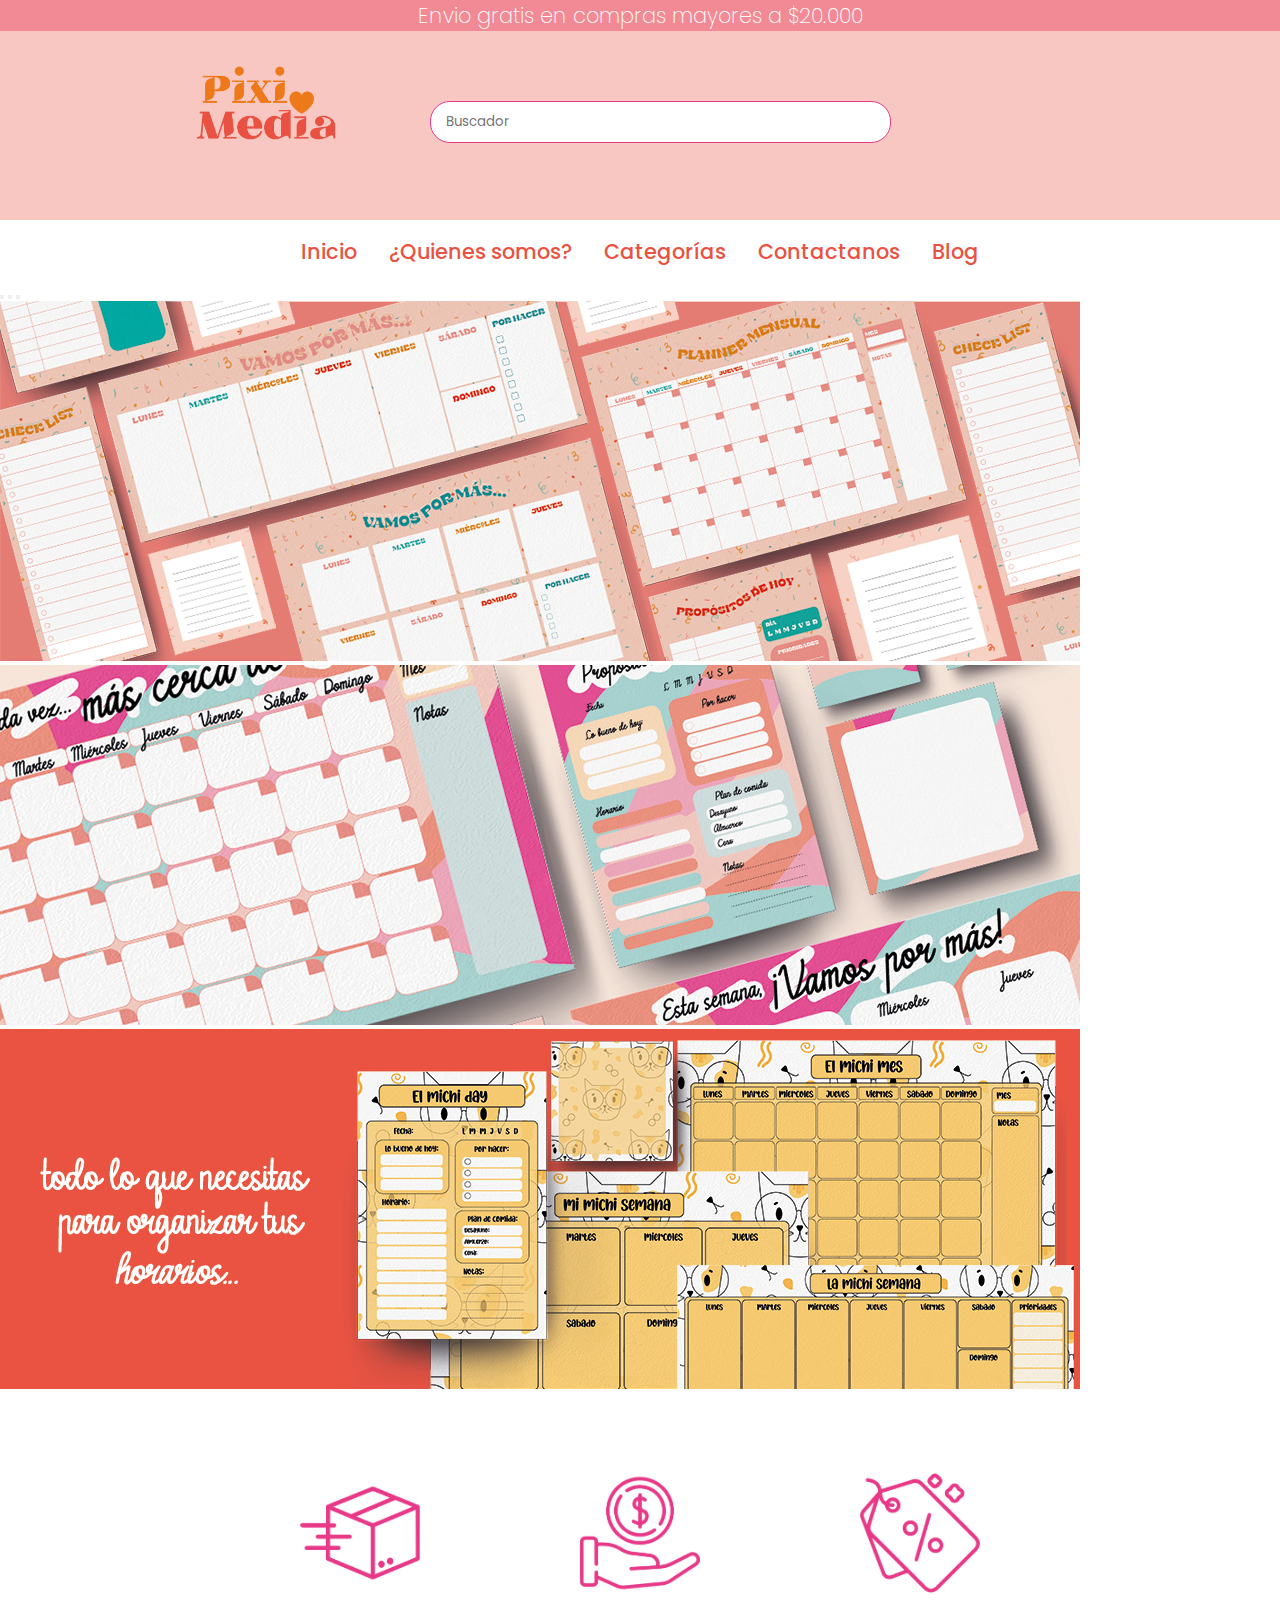
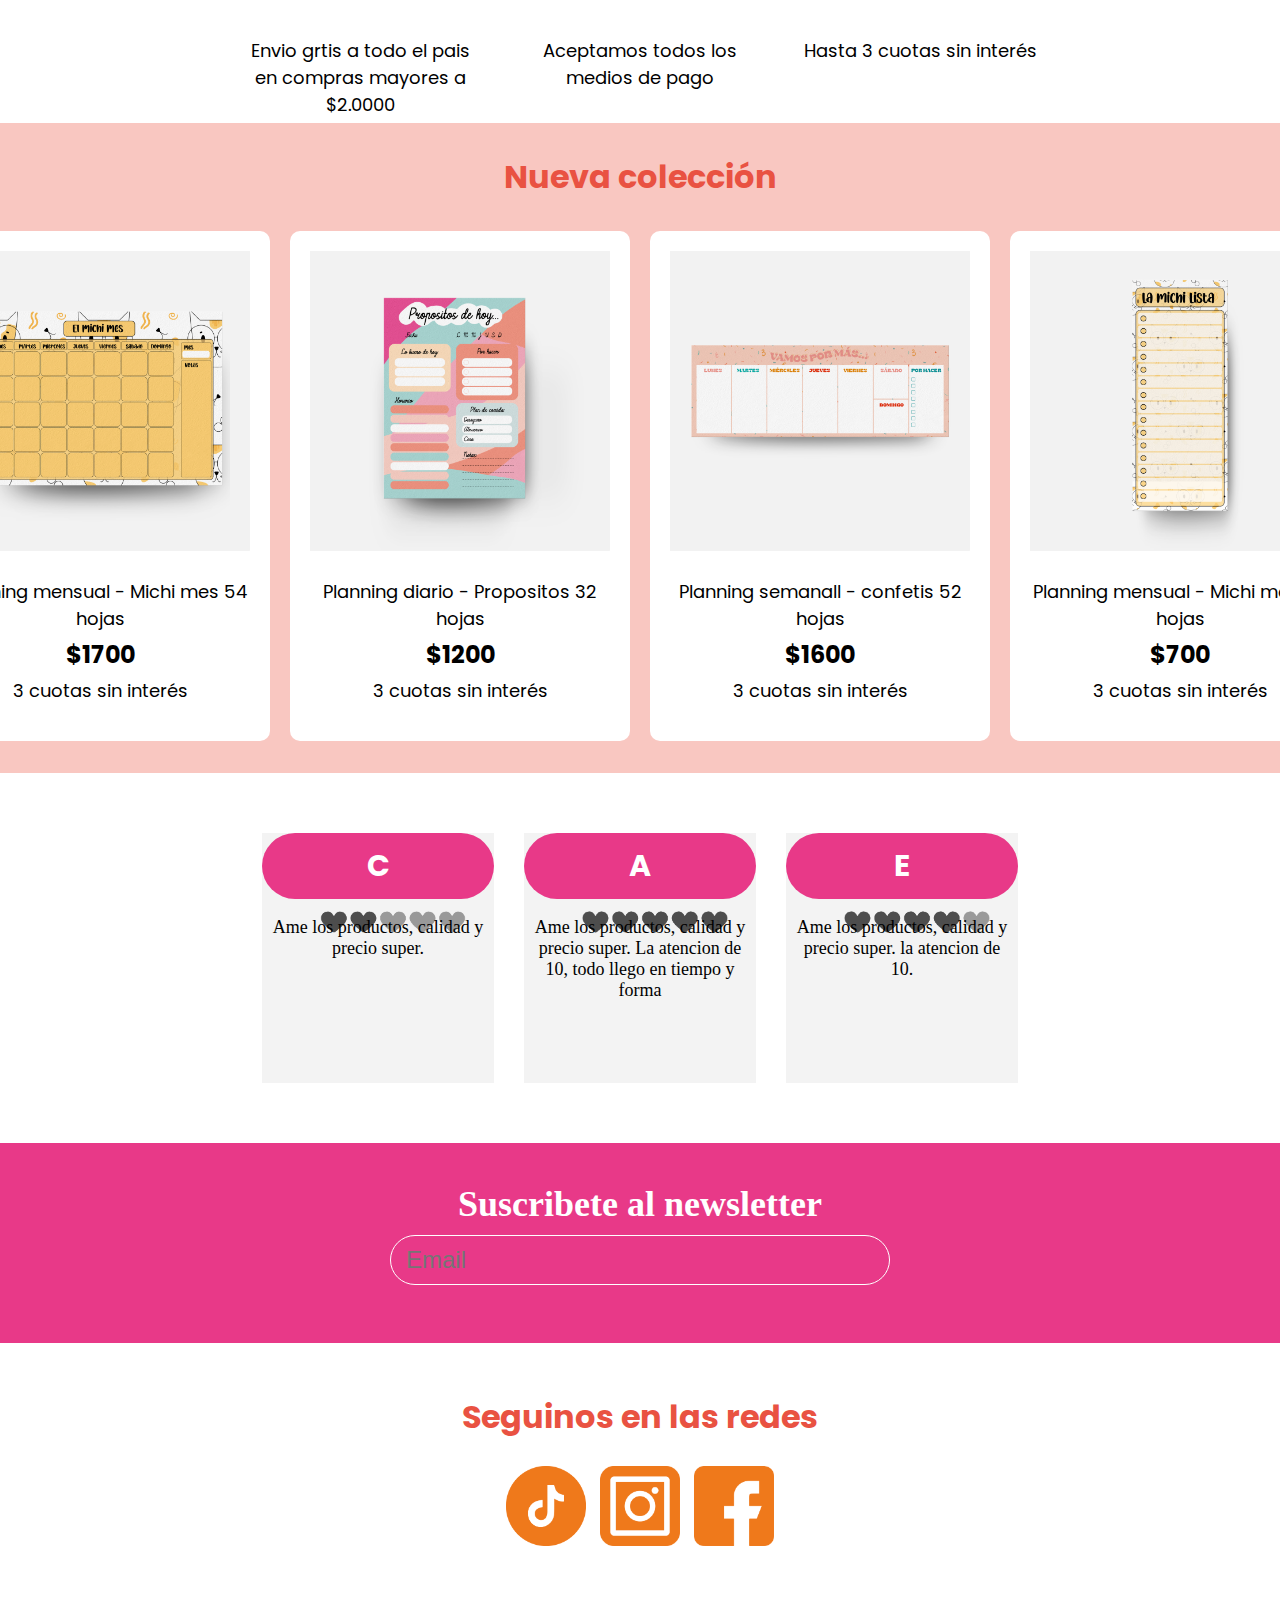
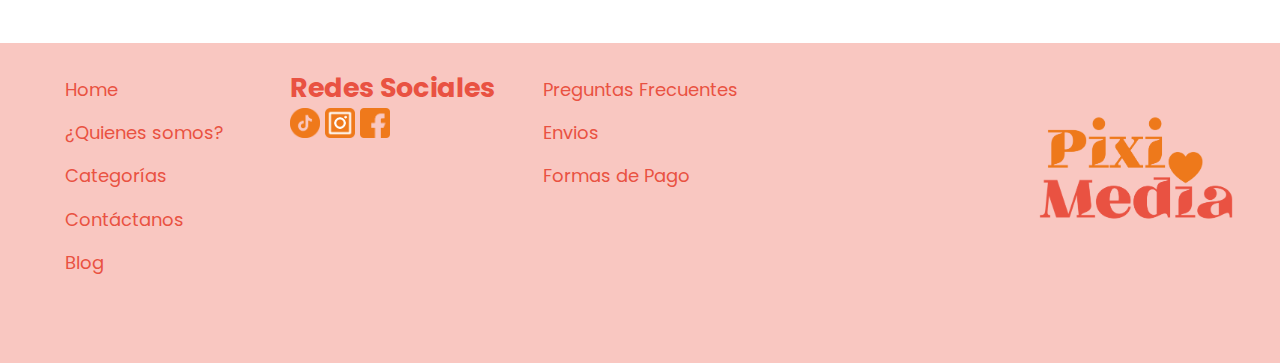
==== Index.html @ 92ada292 "intento 4 con el github" ====
<!DOCTYPE html>
<html lang="en">

<head>
    <meta charset="UTF-8">
    <meta name="viewport" content="width=device-width, initial-scale=1.0">
    <link href="https://cdn.jsdelivr.net/npm/bootstrap@5.3.0/dist/css/bootstrap.min.css" rel="stylesheet"
        integrity="sha384-9ndCyUaIbzAi2FUVXJi0CjmCapSmO7SnpJef0486qhLnuZ2cdeRhO02iuK6FUUVM" crossorigin="anonymous">
    <link rel="stylesheet" href="./sass/main.css">
    <link link rel="shortcut icon" href="./img/Logo/favicon512x512_Mesa de trabajo.png" type="image/x-icon">
    <link rel="preconnect" href="https://fonts.googleapis.com">
    <link rel="preconnect" href="https://fonts.gstatic.com" crossorigin>
    <link href="https://fonts.googleapis.com/css2?family=Comme&family=Poppins:wght@200;300;400;500&display=swap"
        rel="stylesheet">
    <title>Pixi Love Media</title>
    <meta name="keywords"
        content="plannings, organizador de horarios, estudio, blocks de notas, semanas, meses,agendas, notias adhesivas">
    <meta name="description" content="Tienda de organizadores de tiempo para que no se te olvide nada">
</head>

<body>
    <header>
        <div class="contenedor">
            <div class="mensajeTop">
                <h2 class="top">Envio gratis en compras mayores a $20.000</h2>
            </div>
            <a href="./index.html" class="enlace">
                <img src="./img/Logo/logo_Mesa de trabajo1.png" alt="logo" class="logo">
            </a>
            <div class="buscador">
                <input class="search" type="search" required placeholder="Buscador">
            </div>
        </div>
        <div class="menuFlex">
            <nav class="nav" id="nav">
                <ul class="nav nav-underline">
                    <li class="nav-item">
                      <a class="nav-link" aria-current="page" href="./index.html">Inicio</a>
                    </li>
                    <li class="nav-item">
                      <a class="nav-link" href="./nosotros.html">¿Quienes somos?</a>
                    </li>
                    <li class="nav-item">
                      <a class="nav-link" href="./categorias.html">Categorías</a>
                    </li>
                    <li class="nav-item">
                      <a class="nav-link "  href="" class="nav-enlace " >Contactanos</a></li>
                      
                    </li>
                    <li class="nav-item">
                      <a class="nav-link "href="./blog.html">Blog</a>
                    </li>
                  </ul>
            </nav>
        </div>
    </header>

    <section class="main">
        <div id="carouselExampleIndicators" class="carousel slide">
            <div class="carousel-indicators">
                <button type="button" data-bs-target="#carouselExampleIndicators" data-bs-slide-to="0" class="active"
                    aria-current="true" aria-label="Slide 1"></button>
                <button type="button" data-bs-target="#carouselExampleIndicators" data-bs-slide-to="1" |
                    aria-label="Slide 2"></button>
                <button type="button" data-bs-target="#carouselExampleIndicators" data-bs-slide-to="2"
                    aria-label="Slide 3"></button>
            </div>
            <div class="carousel-inner">
                <div class="carousel-item active">
                    <img src="./img/CARRUSEL/Banner.confeti.png" class="d-block w-100" alt="confeti">
                </div>
                <div class="carousel-item">
                    <img src="./img/CARRUSEL/banner.colores.png" class="d-block w-100" alt="colores">
                </div>
                <div class="carousel-item">
                    <img src="./img/CARRUSEL/banner.michi.png" class="d-block w-100" alt="Gatitos">
                </div>
            </div>
        </div>
        <section class="metodos">
            <div class="flex-items">
                <img src="./img/iconos/envios-02.png" alt="Envios">
                <p class="concepto">Envio grtis a todo el pais en
                    compras mayores a $2.0000</p>
            </div>
            <div class="flex-items">
                <img src="./img/iconos/pagos-03.png" alt="pagos">
                <p class="concepto">Aceptamos todos los medios de pago</p>
            </div>
            <div class="flex-items">
                <img src="./img/iconos/promociones-04.png" alt="promociones">
                <p class="concepto">Hasta 3 cuotas sin interés</p>
            </div>
        </section>
        <section class="coleccion">
            <h2 class="titulo">Nueva colección</h2>
            <div class="grid-collection">
                <div class="grid-item.uno"></div>
                <div class="grid-item">
                    <a href="./vistaProducto.html">
                        <img src="./img/productos/Gato-mes.png" alt="planningMensual">
                    </a>
                    <p class="descripcion">Planning mensual - Michi mes 54 hojas</p>
                    <h2 class="precio">$1700</h2>
                    <p class="promo"> 3 cuotas sin interés</p>
                </div>
                <div class="grid-item">
                    <a href="./vistaProducto.html">
                        <img src="./img/productos/Propositos.dia.png" alt="planningDiadiro">
                    </a>
                    <p class="descripcion">Planning diario - Propositos 32 hojas</p>
                    <h2 class="precio">$1200</h2>
                    <p class="promo"> 3 cuotas sin interés</p>
                </div>
                <div class="grid-item">
                    <a href="./vistaProducto.html">
                        <img src="./img/productos/Confeti-semana.png" alt="planningSemanal">
                    </a>
                    <p class="descripcion">Planning semanall - confetis 52 hojas</p>
                    <h2 class="precio">$1600</h2>
                    <p class="promo"> 3 cuotas sin interés</p>
                </div>
                <div class="grid-item">
                    <a href="./vistaProducto.html">
                        <img src="./img/productos/Gato.lista.png" alt="checkList">
                    </a>
                    <p class="descripcion">Planning mensual - Michi mes 54 hojas</p>
                    <h2 class="precio">$700</h2>
                    <p class="promo"> 3 cuotas sin interés</p>
                </div>
            </div>
        </section>
        <section class="comentarios">
            <div class="grid-comments">
                <div class="grid-items-p-1"></div>
                <div class="grid-items-p">
                    <h2 class="iniciales">C</h2>
                    <img src="./img/iconos/c-claudia-05.png" alt="Claudia">
                    <p class="textos">Ame los productos, calidad y precio super. </p>
                </div>
                <div class="grid-items-p">
                    <h2 class="iniciales">A</h2>
                    <img src="./img/iconos/c-alexa-06.png" alt="Alexandra">
                    <p class="textos">Ame los productos, calidad y precio super.
                        La atencion de 10, todo llego en tiempo y
                        forma </p>
                </div>
                <div class="grid-items-p">
                    <h2 class="iniciales">E</h2>
                    <img src="./img/iconos/c-esther-07.png" alt="Esther">
                    <p class="textos">Ame los productos, calidad y precio super.
                        la atencion de 10. </p>
                </div>
            </div>
        </section>
        <section class="newsletter">
            <h2 class="suscribete"> Suscribete al newsletter</h2>
            <form class="mail">
                <input class="suscribe" type="email" placeholder="Email" required>
            </form>
        </section>
        <section class="grid-redes">
            <h2 class="siguenos">Seguinos en las redes</h2>
            <div class="redes">
                <div class="items-redes-1"></div>
                <div class="items-redes">
                    <a href="https://www.tiktok.com/" class="lredes" target="_blank">
                        <img src="./img/iconos/tiktok-08.png" alt="tiktok">
                    </a>
                    <a href="https://www.instagram.com/pixilovemedia/" class="lredes" target="_blank">
                        <img src="./img/iconos/instagram-09.png" alt="instagram">
                    </a>
                    <a href="https://es-la.facebook.com/pixilovemedia" class="lredes" target="_blank">
                        <img src="./img/iconos/facebook-10.png" alt="facebook">
                    </a>
                </div>
            </div>
        </section>
    </section>

    <footer>
        <div class="footer-grid">
            <div class="foo-items">
                <nav class="foot">
                    <ul>
                        <li><a href="./index.html">Home</a></li>
                        <li><a href="./nosotros.html">¿Quienes somos?</a></li>
                        <li><a href="./categorias.html">Categorías</a></li>
                        <li><a href="./contactanos.html">Contáctanos</a></li>
                        <li><a href="./blog.html">Blog</a></li>
                    </ul>
                </nav>
            </div>
            <div class="foo-items">
                <h2 class="redes-sociales-2">Redes Sociales</h2>
                <a href="https://www.tiktok.com/" class="lredes" target="_blank">
                    <img src="./img/iconos/tiktok-08.png" alt="tiktok">
                </a>
                <a href="https://www.instagram.com/pixilovemedia/" class="lredes" target="_blank">
                    <img src="./img/iconos/instagram-09.png" alt="instagram">
                </a>
                <a href="https://es-la.facebook.com/pixilovemedia" class="lredes" target="_blank">
                    <img src="./img/iconos/facebook-10.png" alt="facebook">
                </a>
            </div>
            <div class="foo-items">
                <nav class="foot">
                    <ul>
                        <li><a href="./index.html">Preguntas Frecuentes</a></li>
                        <li><a href="./Index.html">Envios</a></li>
                        <li><a href="./Index.html">Formas de Pago</a></li>
                    </ul>
                </nav>
            </div>
            <div class="foo-items-1"></div>

            <div class="foo-items">
                <a href="./index.html" class="enlace2">
                    <img src="./img/Logo/logo_Mesa de trabajo1.png" alt="logo" class="logo2">
                </a>
            </div>
        </div>
    </footer>

    <script src="https://cdn.jsdelivr.net/npm/bootstrap@5.3.0/dist/js/bootstrap.bundle.min.js"
        integrity="sha384-geWF76RCwLtnZ8qwWowPQNguL3RmwHVBC9FhGdlKrxdiJJigb/j/68SIy3Te4Bkz"
        crossorigin="anonymous"></script>
</body>

</html>
---- sass/main.css ----
@charset "UTF-8";
* {
  padding: 0;
  margin: 0;
  list-style: none;
  text-decoration: none;
  box-sizing: border-box;
}

header .contenedor {
  background: #f9c7c1;
  width: 100%;
  height: 220px;
}
header .contenedor .mensajeTop {
  background-color: #f18a95;
  width: 100%;
}
header .contenedor .mensajeTop .top {
  color: #ffffff;
  text-align: center;
  font-weight: 200;
  font-size: 1.3rem;
  font-family: "Poppins", sans-serif;
}
header .contenedor .enlace {
  margin: 0 5%;
  float: left;
}
header .contenedor .enlace .logo {
  max-width: 9rem;
  margin-left: 90%;
}
header .contenedor .buscador {
  width: 90%;
  text-align: center;
  align-items: center;
  margin-top: 70px;
  margin: 70px -8% 0;
}
header .contenedor .buscador .search {
  width: 40%;
  padding: 10px 15px;
  border-radius: 20px;
  border: 1.5px solid #e83988;
  font-family: "Poppins", sans-serif;
}
header .menuFlex {
  display: flex;
  align-items: center;
  justify-content: center;
}
header .menuFlex .nav-underline {
  list-style: none;
  display: flex;
  gap: 2rem;
  padding: 1rem;
  margin: 0;
}
header .menuFlex .nav-underline .nav-link {
  text-decoration: none;
  color: #e95242;
  font-size: 1.3rem;
  font-weight: 500;
  font-family: "Poppins", sans-serif;
}
header .menuFlex .nav-underline .nav-link:hover {
  color: #ee791b;
}

.metodos {
  margin: auto;
  padding: 40px;
  width: 100%;
  display: flex;
  justify-content: center;
  align-content: center;
  gap: 40px;
  height: 300px;
}
.metodos .flex-items {
  height: 280px;
  text-align: center;
  width: 20%;
}
.metodos .flex-items img {
  padding: 40px;
  width: 200px;
}
.metodos .flex-items .concepto {
  text-align: center;
  font-size: 18px;
  font-family: "Poppins", sans-serif;
}

/*-----Colección------*/
.coleccion {
  background-color: #f9c7c1;
  height: 650px;
  margin-top: 30px;
  font-family: "Poppins" "Poppins", sans-serif;
}
.coleccion .titulo {
  color: #e95242;
  padding: 30px;
  text-align: center;
  font-size: 2rem;
  font-family: "Poppins", sans-serif;
}
.coleccion .grid-collection {
  background-color: #f9c7c1;
  display: grid;
  grid-template-columns: 1fr 1fr 1fr 1fr 1fr 1fr;
  width: 100%;
  gap: 20px;
  height: 330px;
  justify-content: center;
  align-items: center;
  font-family: "Poppins", sans-serif;
}
.coleccion .grid-collection .grid-item.uno {
  background-color: none;
}
.coleccion .grid-collection .grid-item {
  width: 340px;
  height: 510px;
  background-color: #ffffff;
  border-radius: 10px;
}
.coleccion .grid-collection .grid-item img {
  width: 300px;
  height: 300px;
  margin: 20px 20px;
}
.coleccion .grid-collection .grid-item .descripcion {
  text-align: center;
  font-size: 18px;
  padding: 0 8px;
}
.coleccion .grid-collection .grid-item .precio {
  padding: 5px;
  text-align: center;
}
.coleccion .grid-collection .grid-item .promo {
  text-align: center;
  font-size: 18px;
}

/*-----Comentarios------*/
.comentarios {
  width: 100%;
  height: 350px;
}
.comentarios .grid-comments {
  display: grid;
  grid-template-columns: 1fr 1fr 1fr 1fr 1fr;
  width: 100%;
  gap: 30px;
  height: 330px;
  justify-content: center;
  align-items: center;
  margin: 20px 0px;
}
.comentarios .grid-comments .grid-items-p-1 {
  background-color: none;
}
.comentarios .grid-comments .grid-items-p {
  width: 100%;
  height: 250px;
  background-color: #f3f3f3;
}
.comentarios .grid-comments .grid-items-p .iniciales {
  padding: 10px;
  text-align: center;
  background-color: #e83988;
  color: #ffffff;
  border-radius: 100px;
  font-size: 30px;
  font-family: "Poppins", sans-serif;
}
.comentarios .grid-comments .grid-items-p img {
  width: 70%;
  margin: -90px 50px;
}
.comentarios .grid-comments .grid-items-p .textos {
  font-size: 18px;
  text-align: center;
  padding: 0 10px;
}

/*-----Newsletter------*/
.newsletter {
  width: 100%;
  padding-top: 40px;
  text-align: center;
  color: #ffffff;
  height: 200px;
  background-color: #e83988;
  font-size: 1.5rem;
  font-family: "Poppins" "Poppins", sans-serif;
}
.newsletter input {
  width: 40%;
  padding: 10px 15px;
  border-radius: 118px;
  border: 1.5px solid #ffffff;
  font-size: 1.5rem;
  background: none;
  color: #ffffff;
}
.newsletter .mail {
  padding: 10px 15px;
  color: #ffffff;
}

/*-----Redes------*/
.grid-redes {
  height: 300px;
}
.grid-redes .siguenos {
  padding-top: 50px;
  text-align: center;
  font-size: 2rem;
  color: #e95242;
  font-family: "Poppins", sans-serif;
}
.grid-redes .redes {
  display: grid;
  grid-template-columns: 1fr 2fr 1fr;
  width: 100%;
  height: 200px;
  justify-content: center;
  justify-items: center;
}
.grid-redes .redes img {
  margin: 5px 5px;
  padding-top: 20px;
  width: 80px;
}
.grid-redes .items-redes-1 {
  background-color: none;
}

footer {
  width: 100%;
  font-family: "Poppins", sans-serif;
  height: 320px;
  background-color: #f9c7c1;
  font-size: 18px;
}
footer .footer-grid {
  padding: 25px 20px;
  display: grid;
  grid-template-columns: 1fr 1fr 1fr 1fr 1fr;
  width: 100%;
  justify-content: center;
  justify-items: center;
}
footer .footer-grid .foo-items-1 {
  background: none;
}
footer .footer-grid nav ul li {
  list-style: none;
  display: block;
  line-height: 2.7rem;
}
footer .footer-grid nav ul li a {
  color: #e95242;
  text-decoration: none;
}
footer .footer-grid .redes-sociales-2 {
  font-family: "Poppins", sans-serif;
  color: #e95242;
}
footer .footer-grid .foo-items img {
  width: 30px;
}
footer .footer-grid .foo-items .logo2 {
  width: 200px;
}

section .nosotros {
  width: 100%;
  text-align: center;
  margin: 40px;
  height: 250px;
}
section .nosotros h2 {
  color: #e95242;
  width: 100%;
  margin-bottom: 20px;
  background-color: #ffffff;
  font-family: "Poppins" "Poppins", sans-serif;
}
section .nosotros .info {
  width: 100%;
  padding: 0px 300px;
  height: 130px;
}
@media screen and (max-width: 480px) {
  section {
    /*------Nosotros------*/
  }
  section .nosotros {
    width: 100%;
    text-align: center;
    margin: 40px 0px;
    height: 180px;
  }
  section .nosotros h2 {
    color: #e95242;
    width: 100%;
    margin-bottom: 20px;
    background-color: #ffffff;
    font-family: "Poppins", sans-serif;
  }
  section .nosotros .info {
    width: 100%;
    height: 130px;
    padding: 0px 40px;
  }
}

.categorias-flex2 {
  padding-top: 30px;
  width: 100%;
  display: flex;
  justify-content: center;
  align-content: center;
  text-align: center;
  gap: 30px;
  height: 560px;
  flex-wrap: nowrap;
  margin: auto;
}
.categorias-flex2 .flexItems {
  height: 280px;
}
.categorias-flex2 .flexItems img {
  width: 400px;
}
.categorias-flex2 .titulos {
  margin-top: -65px;
  text-align: center;
  font-size: 3rem;
  color: #e83988;
}
.categorias-flex2 .titulos:hover {
  color: #e95242;
  cursor: pointer;
}
@media screen and (max-width: 480px) {
  .categorias-flex2 .titulo {
    text-align: center;
    color: #e83988;
    width: 100%;
    padding: 30px 0px;
  }
  .categorias-flex2 .categorias-flex2 {
    width: 100%;
    display: block;
    height: 560px;
  }
  .categorias-flex2 .categorias-flex2 .flexItems {
    height: 280px;
  }
  .categorias-flex2 .categorias-flex2 .flexItems img {
    width: 400px;
  }
}

.catalogo {
  height: 100%;
  margin: 30px 0px;
  font-family: "Poppins" "Poppins", sans-serif;
}
.catalogo .titulo {
  color: #e95242;
  padding: 1.5%;
  text-align: center;
  font-size: 2rem;
}
.catalogo .grid-catalogo {
  display: grid;
  grid-template-columns: 1fr 1fr 1fr 1fr;
  width: 100%;
  gap: 20px;
  height: 90%;
  padding: 0% 10% 3%;
  justify-content: center;
  align-items: center;
}
.catalogo .grid-catalogo .grid-itemC {
  width: 340px;
  height: 510px;
  background-color: #ffffff;
  border: 2px solid #e83988;
  border-radius: 10px;
}
.catalogo .grid-catalogo .grid-itemC img {
  width: 300px;
  height: 300px;
  margin: 20px 20px;
}
.catalogo .grid-catalogo .grid-itemC .descripcion {
  text-align: center;
  font-size: 18px;
  padding: 0 8px;
}
.catalogo .grid-catalogo .grid-itemC .precio {
  padding: 5px;
  color: #e95242;
  text-align: center;
  font-weight: 500;
}
.catalogo .grid-catalogo .grid-itemC .promo {
  text-align: center;
  font-size: 18px;
}

.formulario {
  height: 600px;
}
.formulario .contactanos {
  text-align: center;
  color: #e83988;
  font-size: 2rem;
  padding: 40px;
}
.formulario .flexItemsForm .formulario2 {
  margin: auto;
  width: 100%;
  display: flex;
  justify-content: center;
  align-content: center;
  gap: 20px;
  flex-direction: column;
  flex-wrap: wrap;
}
.formulario .flexItemsForm .formulario2 input {
  padding: 5px;
  width: 35%;
  border-radius: 10px;
  border: 1px solid #e83988;
}
.formulario .flexItemsForm .formulario2 textarea {
  padding: 5px;
  border-radius: 10px;
  border: 1px solid #e83988;
}
.formulario .flexItemsForm .formulario2 .boton {
  background: #e83988;
  color: #ffffff;
}
.formulario .flexItemsForm .formulario2 .boton:hover {
  background-color: #e95242;
}
@media screen and (max-width: 480px) {
  .formulario .formulario {
    height: 500px;
    font-family: "Poppins", sans-serif;
  }
  .formulario .formulario .contactanos {
    text-align: center;
    color: #e83988;
    font-family: "Poppins", sans-serif;
    font-size: 2rem;
    padding: 40px;
  }
  .formulario .formulario .flexItemsForm .formulario2 {
    margin: auto;
    width: 100%;
    display: flex;
    justify-content: center;
    align-content: center;
    gap: 20px;
    flex-direction: column;
    flex-wrap: wrap;
  }
  .formulario .formulario .formu {
    padding: 5px;
    width: 70%;
    border-radius: 10px;
    border: 1px solid #e83988;
  }
  .formulario .formulario textarea {
    padding: 5px;
    border-radius: 10px;
    border: 1px solid #e83988;
  }
  .formulario .formulario .boton {
    background: #e83988;
    color: #ffffff;
  }
  .formulario .formulario .boton:hover {
    background-color: #e95242;
  }
}

.blog {
  Padding: 40px;
  text-align: center;
  width: 100%;
  text-decoration: none;
}
.blog .univ {
  text-align: center;
}
.blog .paso {
  width: 100%;
}
.blog .paso .comoEncuadernar {
  color: #e83988;
  margin-top: 60px;
  font-size: 18px;
}
.blog .paso img {
  margin: 20px;
  width: 40%;
  text-align: left;
  margin: 2%;
}
.blog .clases ul {
  text-decoration: none;
  margin-left: 40px;
  padding: 40px;
}
@media screen and (max-width: 480px) {
  .blog .blog {
    margin: 40px;
    text-align: center;
    width: 100%;
    font-family: "Poppins", sans-serif;
    text-decoration: none;
  }
  .blog .blog .univ {
    width: 90%;
    text-align: center;
  }
  .blog .blog .paso {
    width: 90%;
  }
  .blog .blog .paso .comoEncuadernar {
    color: #e83988;
    margin-top: 20px;
    font-size: 18px;
    text-align: center;
    width: 80%;
  }
  .blog .blog .paso img {
    width: 70%;
    text-align: left;
    margin-left: 40px;
  }
  .blog .blog .paso .clases ul {
    text-decoration: none;
    margin-left: 40px;
    padding: 40px;
    width: 70%;
  }
  .blog .blog .paso .clases ul li {
    text-align: center;
    width: 70%;
    list-style: none;
  }
}

.producto .gridProducto {
  display: flex;
  flex-direction: row;
  flex-wrap: wrap;
  width: 100%;
  justify-content: center;
}
.producto .gridProducto .grid-itemP img {
  max-width: 50rem;
  margin: 20px 20px;
}
.producto .gridProducto .descripcion2 {
  padding-top: 30px;
  font-size: 2rem;
}
.producto .gridProducto .descripcion3 {
  margin: 0px;
  font-size: 1.5rem;
}
.producto .gridProducto .precio2 {
  margin: 0px;
  font-size: 1.5rem;
  color: #e95242;
  font-size: 2rem;
  font-weight: 700;
  padding: 10px 0px;
}
.producto .gridProducto .promo2 {
  font-size: 1rem;
}
.producto .gridProducto button {
  flex-direction: column;
}
.producto .gridProducto .agregar {
  font-size: 1.5rem;
  padding: 10px 40px;
  background: #ffffff;
  border-radius: 20px;
  border: 2px solid #e83988;
}
.producto .gridProducto .carrito {
  font-size: 1.5rem;
  padding: 10px 40px;
  background: #e95242;
  color: #ffffff;
  border-radius: 20px;
  border: 2px solid #e95242;
}
.producto hr {
  color: #e83988;
}
.producto .grid-itemPro {
  width: 100%;
  padding: 40px;
}

@media screen and (max-width: 480px) {
  .contenedor {
    background: #f18a95;
    width: 100%;
    height: 210px;
  }
  .mensajeTop {
    background-color: #f18a95;
    width: 100%;
  }
  .top {
    color: #ffffff;
    text-align: center;
    font-weight: 200;
    font-size: 1.5rem;
    margin: 0px 5%;
  }
  .enlase {
    text-align: center;
  }
  .logo {
    width: 150px;
    margin: 0px 33%;
  }
  .search {
    display: none;
  }
  .menuFlex {
    display: flex;
    align-items: flex-start;
    justify-content: center;
  }
  .menuFlex .nav-underline {
    list-style: none;
    padding: 0.5rem;
    margin: 0;
  }
  .menuFlex .nav-underline .nav-link {
    text-decoration: none;
    color: #e95242;
    font-size: 14px;
    font-weight: 400;
    font-family: "Poppins", sans-serif;
  }
  .menuFlex .nav-underline .nav-link:hover {
    color: #ee791b;
  }
  /*------Metodos-----*/
  .metodos {
    display: none;
  }
  /*------Colección------*/
  .coleccion {
    background-color: #f9c7c1;
    height: 2250px;
    margin-top: 0px;
    font-family: "Poppins", sans-serif;
  }
  .coleccion .titulo {
    color: #e95242;
    padding: 30px;
    text-align: center;
    font-size: 2rem;
  }
  .coleccion .grid-collection {
    background-color: #f9c7c1;
    display: block;
    width: 100%;
    height: 330px;
    justify-content: center;
    align-items: center;
  }
  .coleccion .grid-collection .grid-item.uno {
    background-color: none;
  }
  .coleccion .grid-collection .grid-item {
    width: 70%;
    height: 500px;
    background-color: #ffffff;
    border-radius: 10px;
    margin: 20px 15%;
  }
  .coleccion .grid-collection .grid-item img {
    width: 90%;
    margin: 5%;
  }
  .coleccion .grid-collection .grid-item .descripcion {
    text-align: center;
    font-size: 18px;
    padding: 0 50px;
  }
  .coleccion .grid-collection .grid-item .precio {
    padding: 5px;
    text-align: center;
  }
  .coleccion .grid-collection .grid-item .promo {
    text-align: center;
    font-size: 18px;
  }
  /*------Comentarios------*/
  .comentarios {
    width: 100%;
    height: 620px;
    text-align: center;
  }
  .comentarios .grid-comments {
    display: block;
    width: 90%;
    padding-top: 10px;
    height: 330px;
    text-align: center;
    align-items: center;
  }
  .comentarios .grid-comments .grid-items-p-1 {
    background-color: none;
  }
  .comentarios .grid-comments .grid-items-p {
    width: 100%;
    height: 220px;
    margin: 30px 6%;
    background-color: #f3f3f3;
  }
  .comentarios .grid-comments .grid-items-p .iniciales {
    padding: 5px;
    text-align: center;
    background-color: #e83988;
    color: #ffffff;
    border-radius: 20px;
    font-size: 18px;
  }
  .comentarios .grid-comments .grid-items-p img {
    width: 55%;
    margin: -80px 20%;
  }
  .comentarios .grid-comments .grid-items-p .textos {
    font-size: 16px;
    text-align: center;
    padding: 0 40px;
    font-family: "Poppins", sans-serif;
  }
  .newsletter {
    width: 100%;
    padding-top: 30px;
    text-align: center;
    color: #ffffff;
    height: 145px;
    background-color: #e83988;
    font-family: "Poppins", sans-serif;
    margin-top: 180px;
  }
  .newsletter .suscribete {
    text-align: center;
    font-size: 18px;
  }
  .newsletter .suscribe {
    width: 70%;
    margin-top: 10px;
    padding: 2px 5px;
    border-radius: 118px;
    border: 1px solid #ffffff;
    font-size: 16px;
    background: none;
  }
  /*------Redes sociales------*/
  .grid-redes {
    width: 100%;
    height: 150px;
    list-style: none;
  }
  .grid-redes .siguenos {
    padding: 25px 0px;
    text-align: center;
    font-size: 25px;
    color: #e95242;
    font-family: "Poppins", sans-serif;
  }
  .grid-redes .redes {
    display: block;
    text-align: center;
    width: 100%;
    text-decoration: none;
    justify-content: center;
  }
  .grid-redes .lredes {
    text-decoration: none;
  }
  .grid-redes .items-redes {
    margin: -45px;
    width: 100%;
  }
  .grid-redes .items-redes img {
    text-align: center;
    width: 10%;
  }
  .grid-redes .items-redes-1 {
    background-color: none;
  }
  /*------Footer------*/
  footer {
    width: 100%;
    font-family: "poppins";
    height: 645px;
    background-color: #f9c7c1;
    font-size: 1rem;
    line-height: 50px;
  }
  footer .footer-grid {
    padding: 30px 20px;
    display: block;
    width: 100%;
    text-align: center;
    font-size: 1rem;
  }
  footer .footer-grid .foo-items-1 {
    background: none;
  }
  footer .footer-grid nav ul li {
    list-style: none;
    display: block;
    line-height: 30px;
  }
  footer .footer-grid nav ul li a {
    text-align: center;
    font-size: 25px;
    color: #e95242;
    text-decoration: none;
  }
  footer .footer-grid .redes-sociales-2 {
    font-family: "Poppins", sans-serif;
    color: #e95242;
    text-decoration: none;
  }
  footer .footer-grid .foo-items img {
    width: 50px;
    text-decoration: none;
  }
  footer .foo-items .logo2 {
    width: 35%;
  }
  /*-----Catalogo-----*/
  .catalogo {
    width: 100%;
    margin: 30px 0px;
    font-family: "Poppins" "Poppins", sans-serif;
  }
  .catalogo .titulo {
    color: #e95242;
    padding: 1.5%;
    text-align: center;
    font-size: 2rem;
  }
  .catalogo .grid-catalogo {
    display: block;
    width: 100%;
    padding: 0px 70px;
    height: 90%;
    text-align: center;
  }
  .catalogo .grid-catalogo .grid-itemC {
    width: 340px;
    height: 510px;
    background-color: #ffffff;
    border: 2px solid #e83988;
    border-radius: 10px;
    margin: 15px 0px;
  }
}/*# sourceMappingURL=main.css.map */
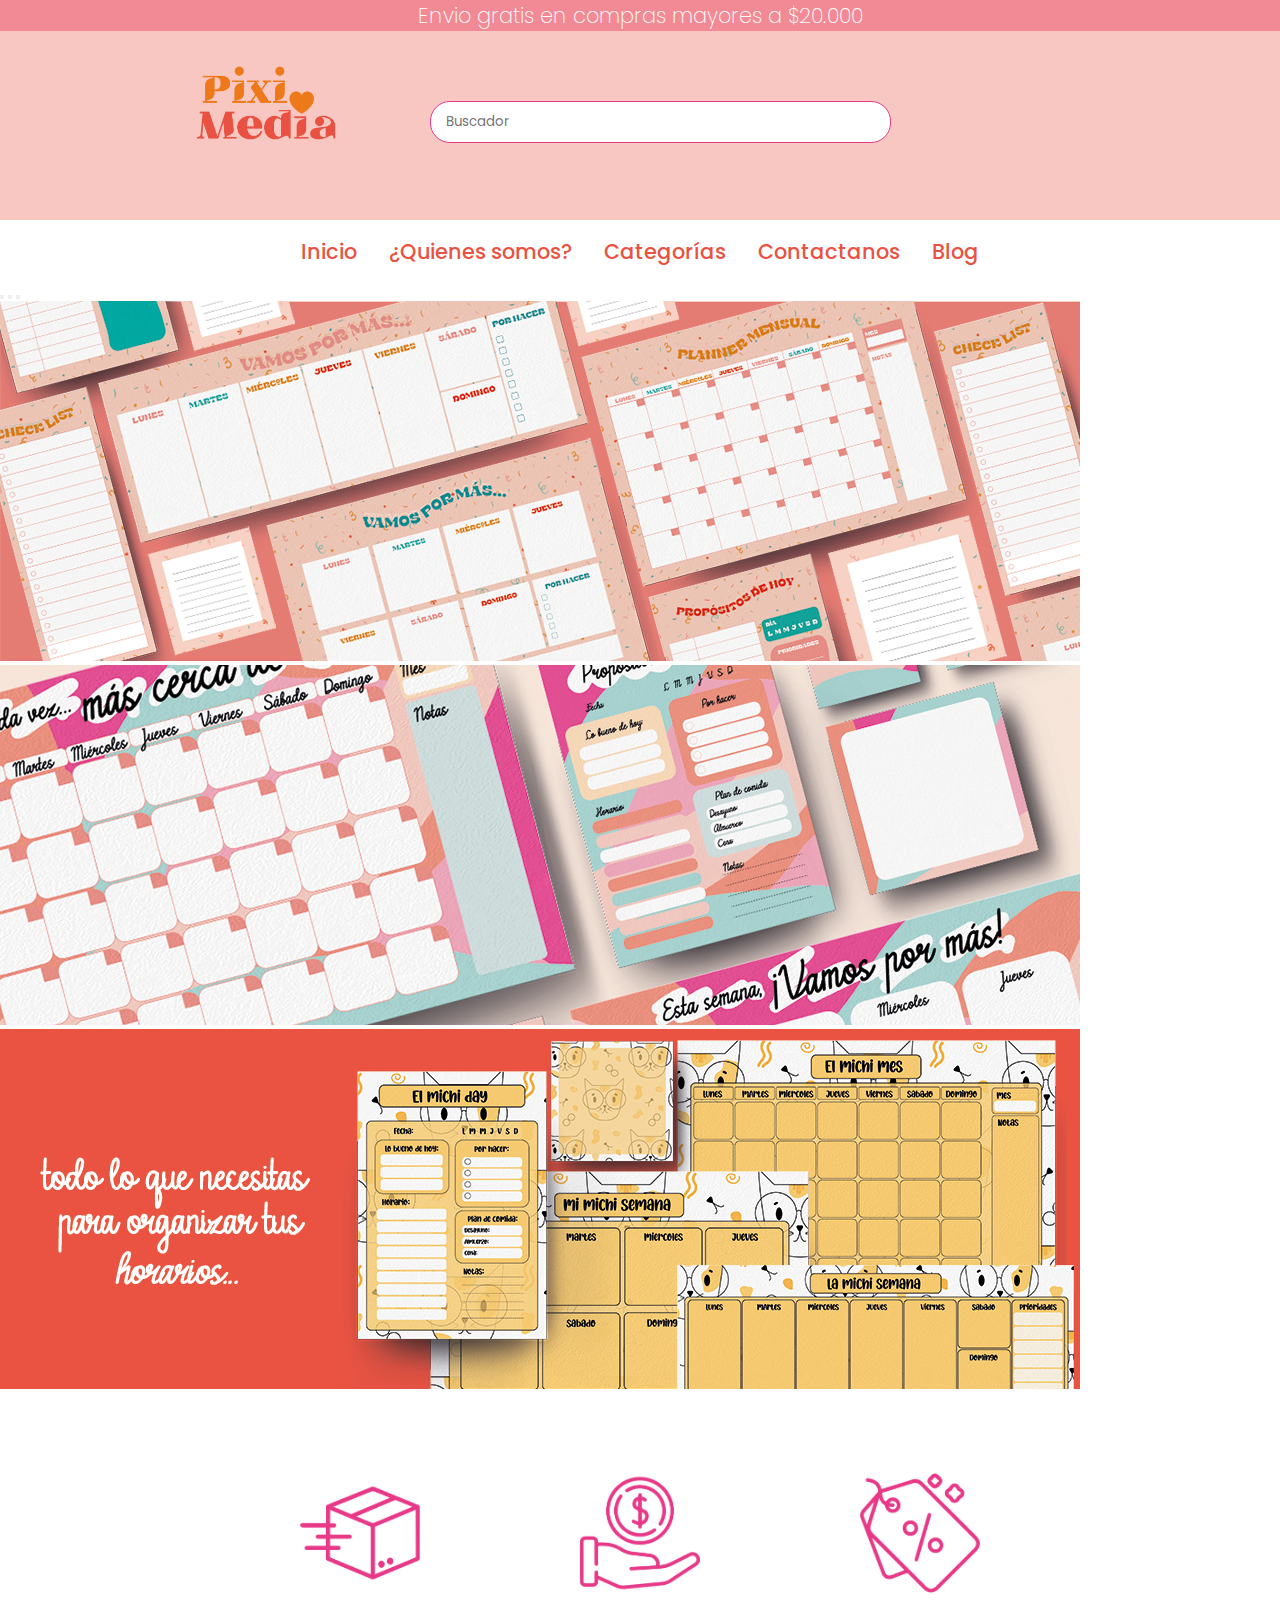
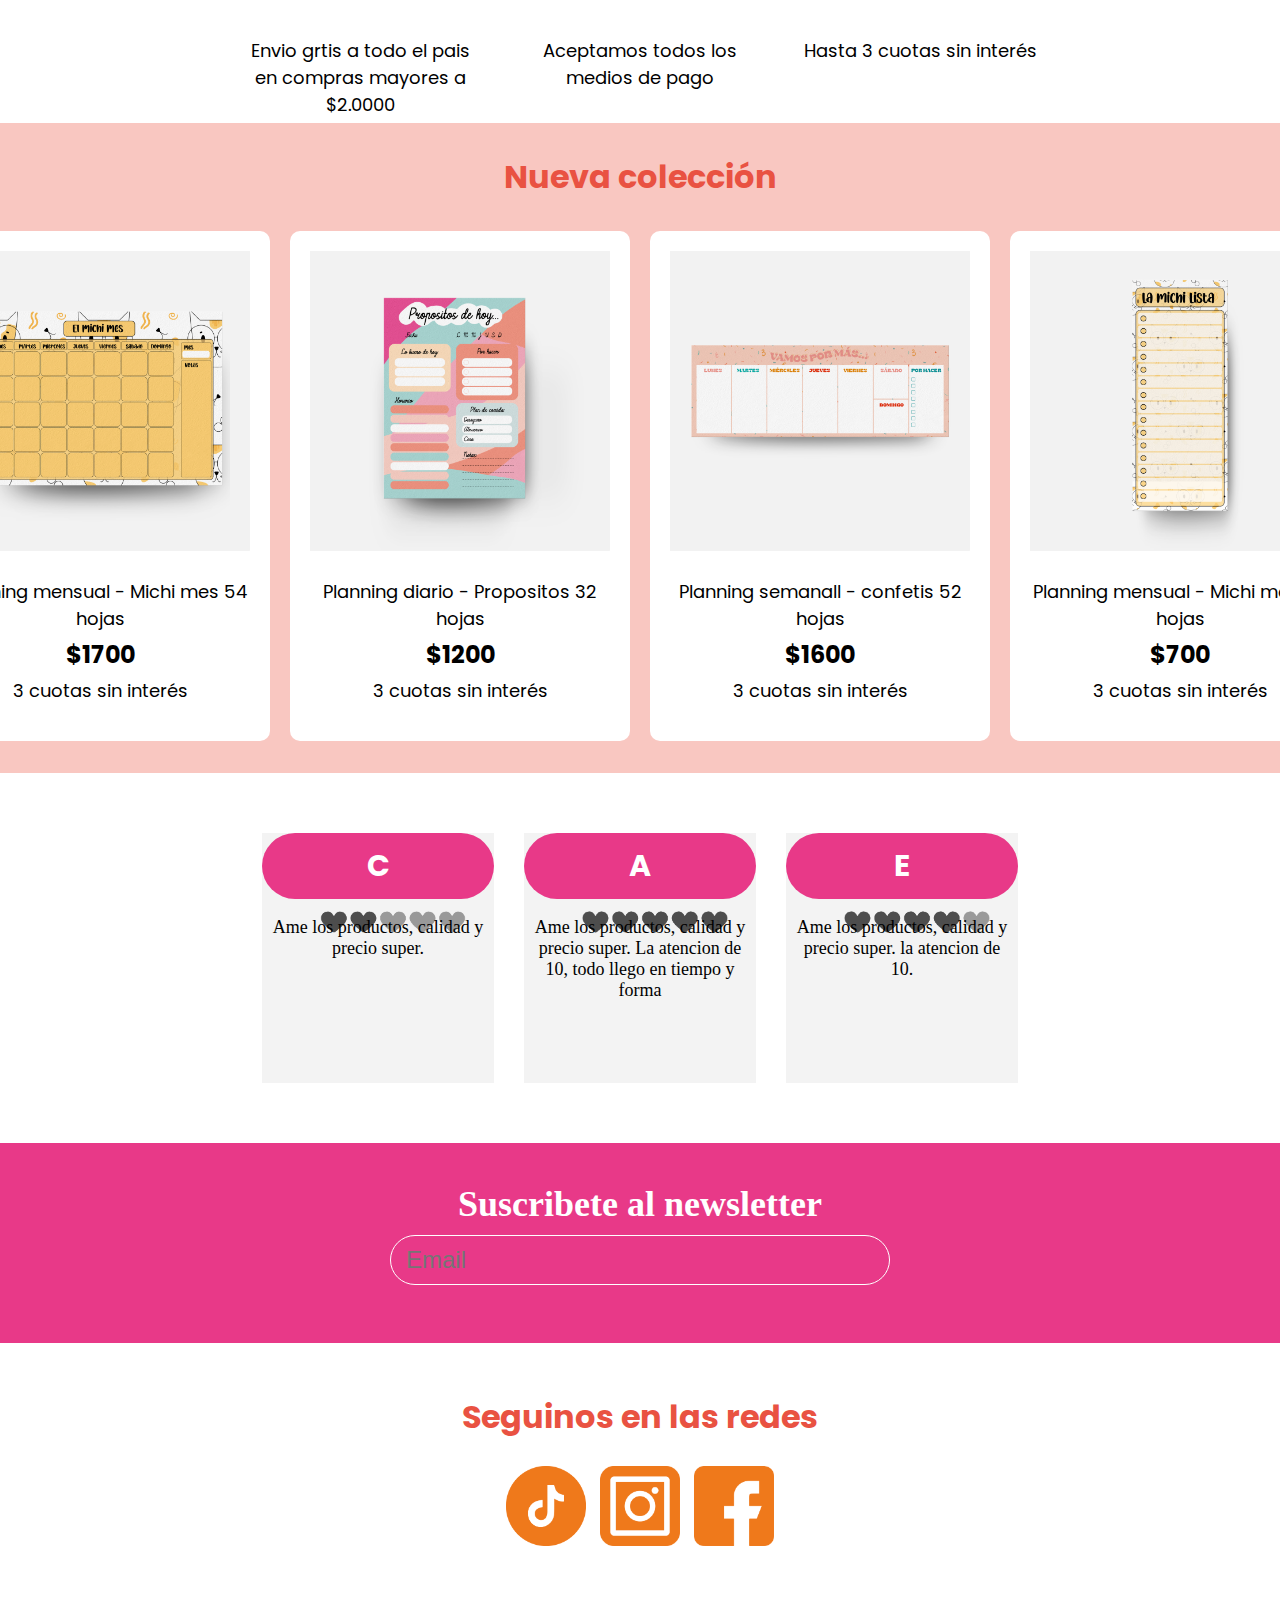
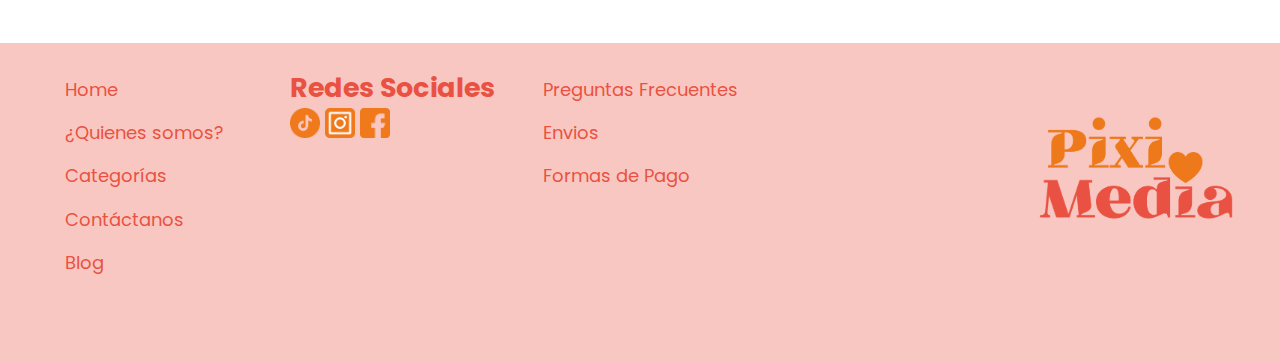
==== commit 4ad01400: "enlace" ====
--- a/Index.html
+++ b/Index.html
@@ -24,7 +24,7 @@
             <div class="mensajeTop">
                 <h2 class="top">Envio gratis en compras mayores a $20.000</h2>
             </div>
-            <a href="./index.html" class="enlace">
+            <a href="./Index.html" class="enlace">
                 <img src="./img/Logo/logo_Mesa de trabajo1.png" alt="logo" class="logo">
             </a>
             <div class="buscador">
@@ -35,7 +35,7 @@
             <nav class="nav" id="nav">
                 <ul class="nav nav-underline">
                     <li class="nav-item">
-                      <a class="nav-link" aria-current="page" href="./index.html">Inicio</a>
+                      <a class="nav-link" aria-current="page" href="./Index.html">Inicio</a>
                     </li>
                     <li class="nav-item">
                       <a class="nav-link" href="./nosotros.html">¿Quienes somos?</a>
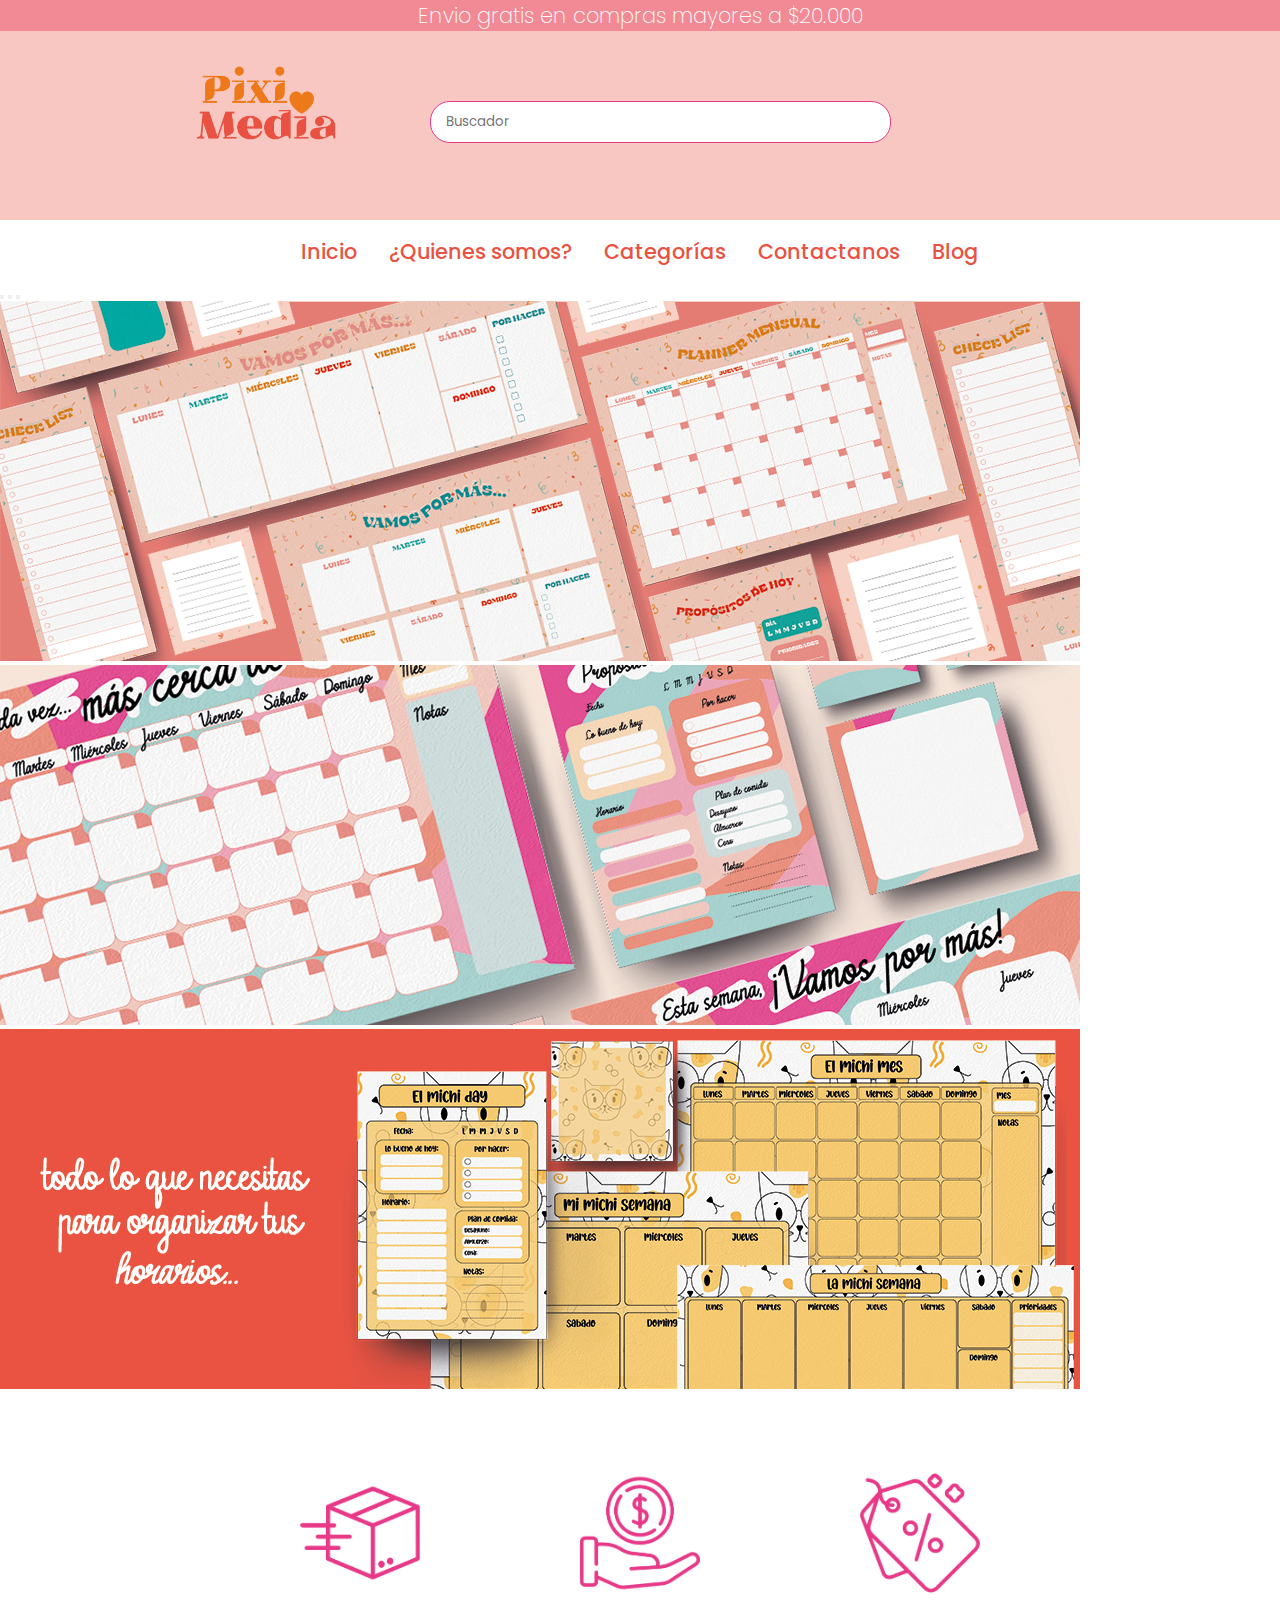
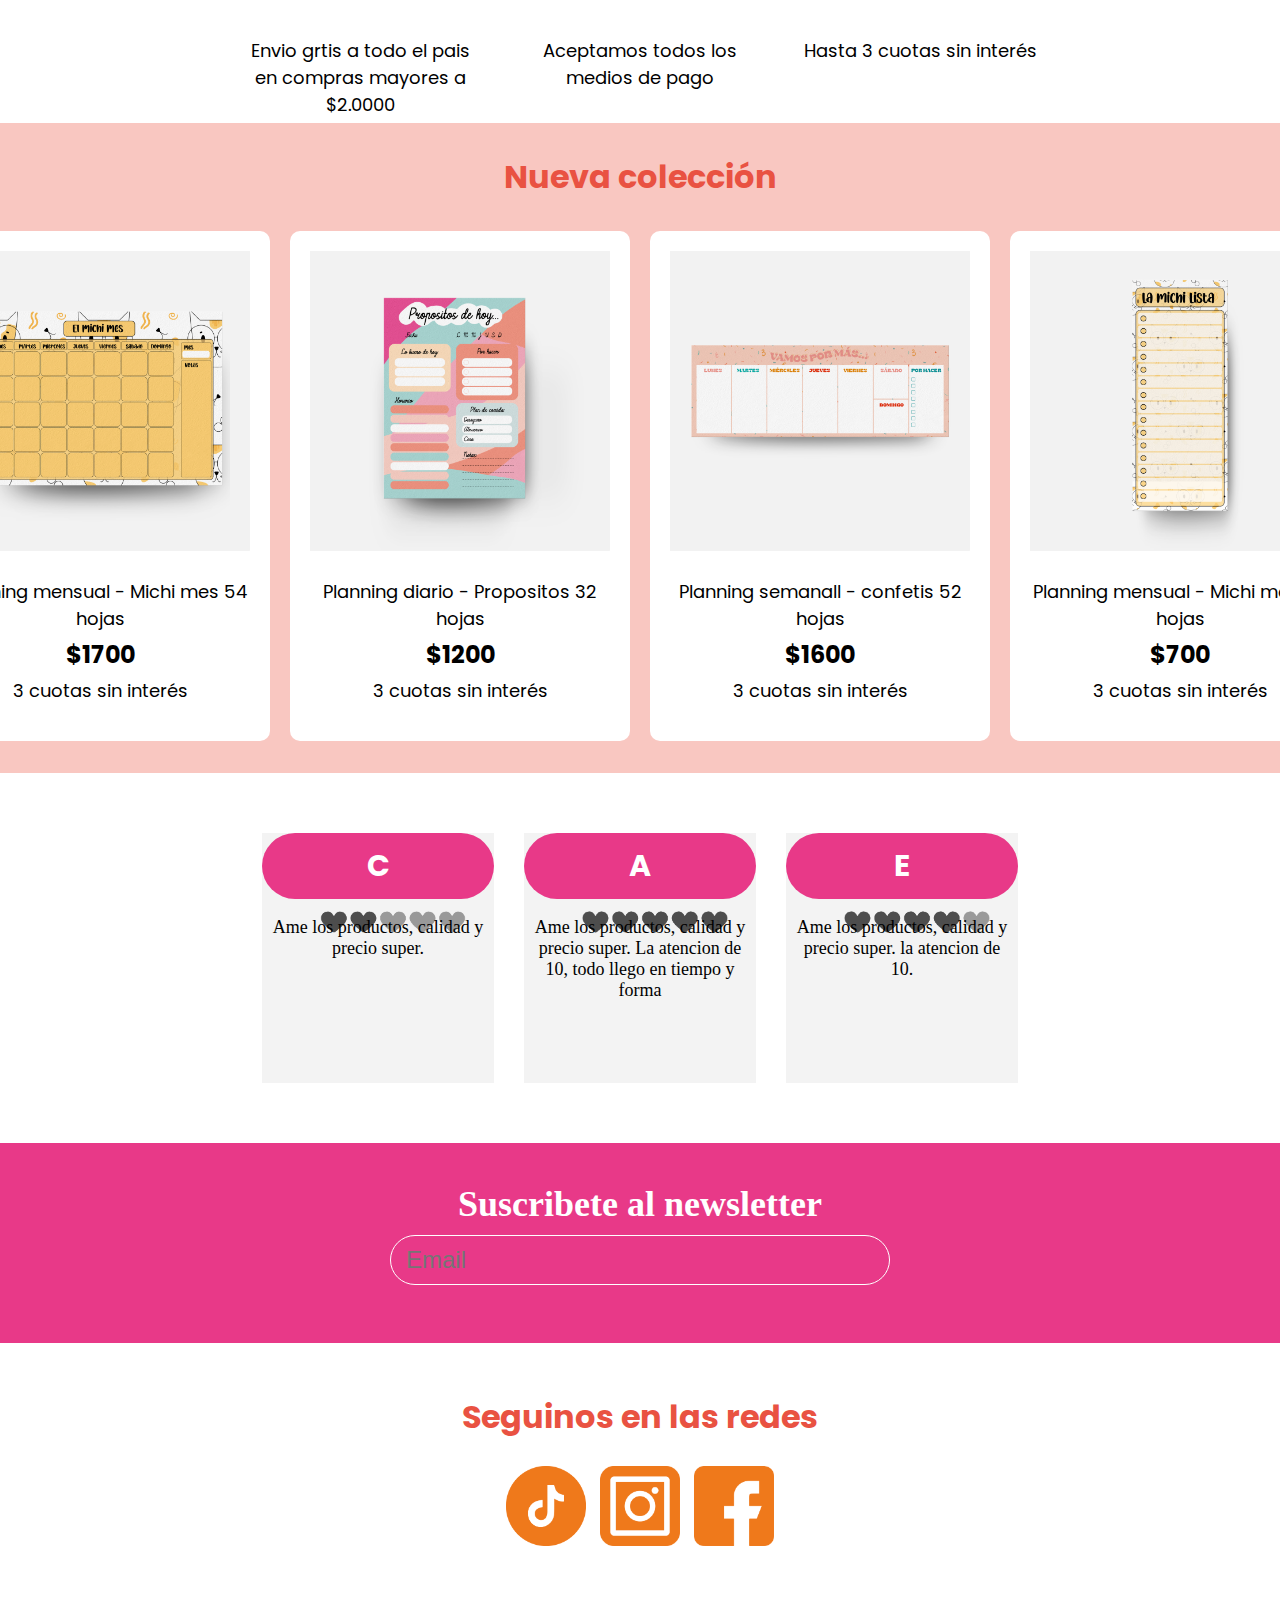
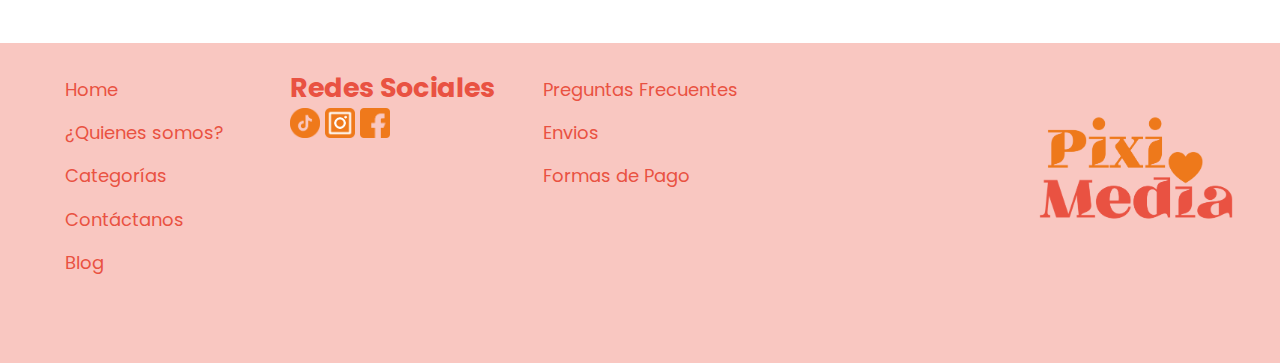
==== commit 87d4ca30: "arreglo de enlaces" ====
--- a/Index.html
+++ b/Index.html
@@ -24,7 +24,7 @@
             <div class="mensajeTop">
                 <h2 class="top">Envio gratis en compras mayores a $20.000</h2>
             </div>
-            <a href="./Index.html" class="enlace">
+            <a href="./index.html" class="enlace">
                 <img src="./img/Logo/logo_Mesa de trabajo1.png" alt="logo" class="logo">
             </a>
             <div class="buscador">
@@ -35,22 +35,23 @@
             <nav class="nav" id="nav">
                 <ul class="nav nav-underline">
                     <li class="nav-item">
-                      <a class="nav-link" aria-current="page" href="./Index.html">Inicio</a>
-                    </li>
-                    <li class="nav-item">
-                      <a class="nav-link" href="./nosotros.html">¿Quienes somos?</a>
-                    </li>
-                    <li class="nav-item">
-                      <a class="nav-link" href="./categorias.html">Categorías</a>
-                    </li>
-                    <li class="nav-item">
-                      <a class="nav-link "  href="" class="nav-enlace " >Contactanos</a></li>
-                      
-                    </li>
-                    <li class="nav-item">
-                      <a class="nav-link "href="./blog.html">Blog</a>
-                    </li>
-                  </ul>
+                        <a class="nav-link" aria-current="page" href="./index.html">Inicio</a>
+                    </li>
+                    <li class="nav-item">
+                        <a class="nav-link" href="./nosotros.html">¿Quienes somos?</a>
+                    </li>
+                    <li class="nav-item">
+                        <a class="nav-link" href="./categorias.html">Categorías</a>
+                    </li>
+                    <li class="nav-item">
+                        <a class="nav-link " href="./contactanos.html" class="nav-enlace ">Contactanos</a>
+                    </li>
+
+                    </li>
+                    <li class="nav-item">
+                        <a class="nav-link " href="./blog.html">Blog</a>
+                    </li>
+                </ul>
             </nav>
         </div>
     </header>
